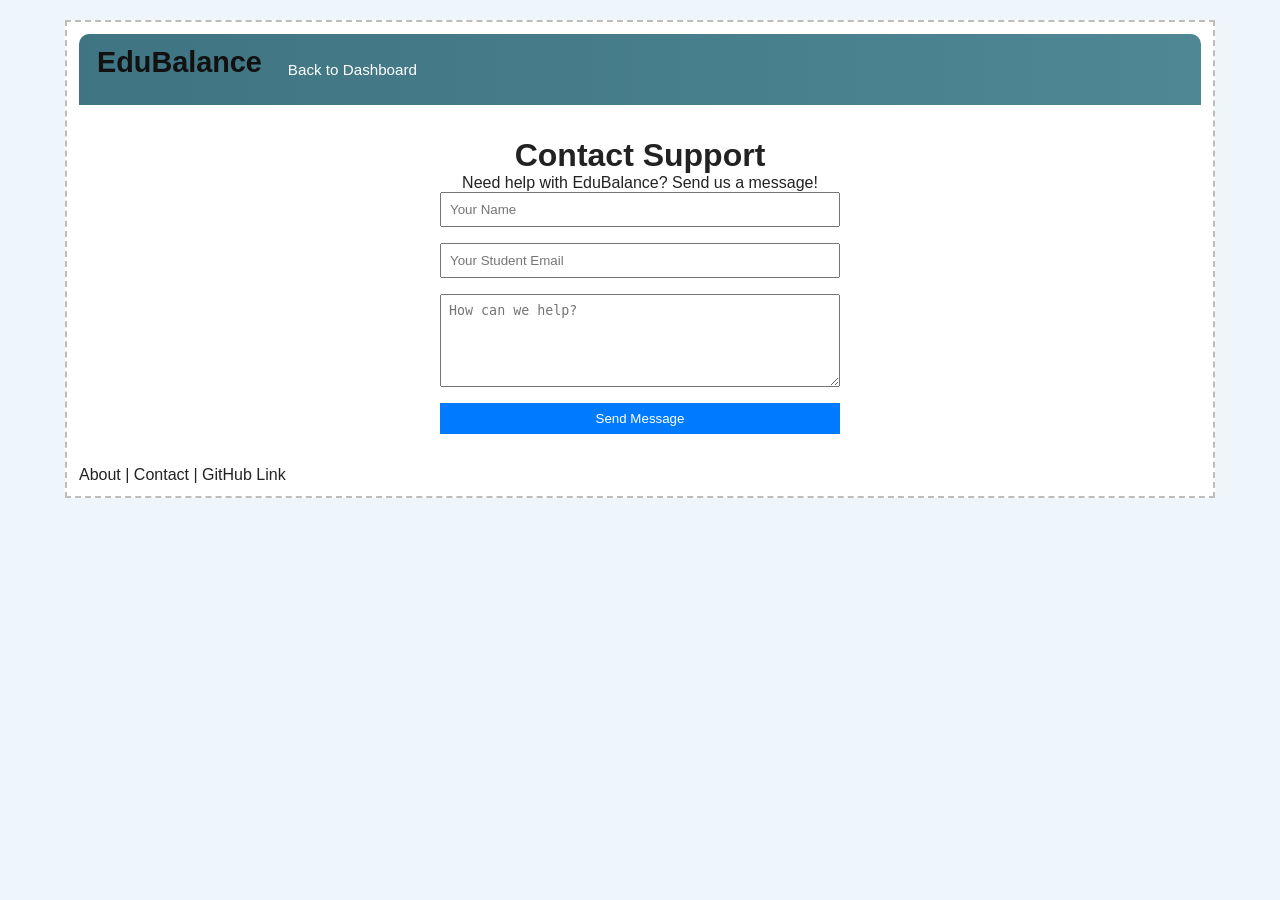
==== support.html @ 6684191d "Issue 10: Created support.html with contact form" ====
<!DOCTYPE html>
<html lang="en">
<head>
    <meta charset="UTF-8">
    <meta name="viewport" content="width=device-width, initial-scale=1.0">
    <title>EduBalance - Support</title>
    <link rel="stylesheet" href="styles.css">
</head>
<body>
    <div class="page-wrapper">
        <header>
            <div class="logo-container">
                <h2>EduBalance</h2>
            </div>
            <nav aria-label="Main Navigation">
                <ul>
                    <li><a href="index.html">Back to Dashboard</a></li>
                </ul>
            </nav>
        </header>
        <main class="support-container" style="padding: 2rem; text-align: center;">
            <h1>Contact Support</h1>
            <p>Need help with EduBalance? Send us a message!</p>
            <form style="max-width: 400px; margin: 0 auto; display: flex; flex-direction: column; gap: 1rem;">
                <input type="text" placeholder="Your Name" required style="padding: 0.5rem;">
                <input type="email" placeholder="Your Student Email" required style="padding: 0.5rem;">
                <textarea placeholder="How can we help?" rows="5" required style="padding: 0.5rem;"></textarea>
                <button type="submit" style="padding: 0.5rem; background: #007bff; color: white; border: none; cursor: pointer;">Send Message</button>
            </form>
        </main>
        <footer>
            <p>About | Contact | GitHub Link</p>
        </footer>
    </div>
</body>
</html>
---- styles.css ----
/* RESET */
* {
    margin: 0;
    padding: 0;
    box-sizing: border-box;
}

/* BODY */
body {
    font-family: Arial, sans-serif;
    background-color: #eef6fb;
    color: #222;
    padding: 20px;
}

/* PAGE WRAPPER */
.page-wrapper {
    max-width: 1150px;
    margin: 0 auto;
    background-color: #ffffff;
    border: 2px dashed #bdbdbd;
    padding: 12px;
}

/* HEADER */
header {
    background: linear-gradient(to right, #3f7482, #4f8794);
    padding: 12px 18px;
    display: grid;
    grid-template-columns: auto 1fr 220px;
    align-items: center;
    gap: 18px;
    border-radius: 10px 10px 0 0;
}

/* LOGO */
.logo-container {
    display: flex;
    align-items: center;
}

.logo {
    width: 46px;
    height: 46px;
    object-fit: contain;
    border-radius: 10px;
}

/* NAV */
nav ul {
    display: flex;
    align-items: center;
    list-style: none;
    gap: 28px;
    flex-wrap: wrap;
}

nav a {
    text-decoration: none;
    color: #ffffff;
    font-size: 0.95rem;
    padding: 6px 8px;
    border-radius: 6px;
}

nav a.active {
    background-color: rgba(255, 255, 255, 0.12);
}

nav a:hover {
    background-color: rgba(255, 255, 255, 0.16);
}

/* SEARCH */
input[type="search"] {
    width: 100%;
    padding: 10px 14px;
    border: 1px solid #b7b7b7;
    border-radius: 10px;
    background-color: #ffffff;
}

/* ACCESSIBILITY */
.visually-hidden {
    position: absolute;
    width: 1px;
    height: 1px;
    overflow: hidden;
    clip: rect(0, 0, 0, 0);
    white-space: nowrap;
}

/* HERO */
.hero {
    background-color: #dceefd;
    text-align: center;
    padding: 36px 20px 30px;
    border-left: 1px solid #d7e6f0;
    border-right: 1px solid #d7e6f0;
}

.hero h1 {
    font-size: 3rem;
    font-weight: 800;
    color: #111;
    margin-bottom: 20px;
}

.add-task-btn {
    background-color: #4c8390;
    color: #ffffff;
    border: none;
    border-radius: 10px;
    padding: 12px 28px;
    font-size: 1.1rem;
    font-weight: 700;
    box-shadow: 0 2px 6px rgba(0, 0, 0, 0.2);
}

/* MAIN GRID */
.dashboard-grid {
    display: grid;
    grid-template-columns: 1fr 1fr 1fr;
    grid-template-areas:
        "upcoming tools jobs"
        "discounts discounts discounts";
    gap: 16px;
    padding: 18px;
    background-color: #ffffff;
}

/* PANELS */
.upcoming,
.tools,
.jobs,
.discounts {
    background-color: #fbfbfb;
    border: 2px solid #4b7d87;
    border-radius: 16px;
    padding: 16px;
}

.upcoming { grid-area: upcoming; }
.tools { grid-area: tools; }
.jobs { grid-area: jobs; }
.discounts { grid-area: discounts; }

h2 {
    font-size: 1.8rem;
    margin-bottom: 14px;
    color: #111;
}

/* UPCOMING */
.upcoming ul {
    list-style: none;
    display: grid;
    gap: 12px;
}

.upcoming li {
    font-size: 1.1rem;
    padding-bottom: 6px;
}

/* TOOL CARDS */
.tool-cards {
    display: grid;
    gap: 10px;
}

.tools .card {
    background-color: #ededed;
    border: 1px solid #a9a9a9;
    border-radius: 10px;
    padding: 12px 14px;
}

/* JOB CARDS */
.jobs .card {
    background: transparent;
    border: none;
    border-bottom: 1px solid #cfcfcf;
    border-radius: 0;
    padding: 10px 0;
    margin: 0;
}

/* DISCOUNTS */
.discount-row {
    display: grid;
    grid-template-columns: repeat(3, 1fr);
    gap: 12px;
}

.discounts .card {
    background-color: #f2f2f2;
    border: 1px solid #c7c7c7;
    border-radius: 10px;
    padding: 14px;
    min-height: 72px;
}

/* FOOTER */
.footer {
  margin-top: 40px;
  padding: 20px;
  text-align: center;
  background: #f0f0f0;
}

.footer-links {
  margin-bottom: 10px;
}

.footer-links a {
  margin: 0 10px;
  text-decoration: none;
  color: #333;
}

.footer-links a:hover {
  text-decoration: underline;
}

.footer-text {
  font-size: 14px;
  color: #777;
}

/* RESPONSIVE */
@media (max-width: 900px) {
    header {
        grid-template-columns: 1fr;
        gap: 12px;
    }

    nav ul {
        justify-content: center;
        gap: 14px;
    }

    .hero h1 {
        font-size: 2.2rem;
    }

    .dashboard-grid {
        grid-template-columns: 1fr;
        grid-template-areas:
            "upcoming"
            "tools"
            "jobs"
            "discounts";
    }

    .discount-row {
        grid-template-columns: 1fr;
    }
}
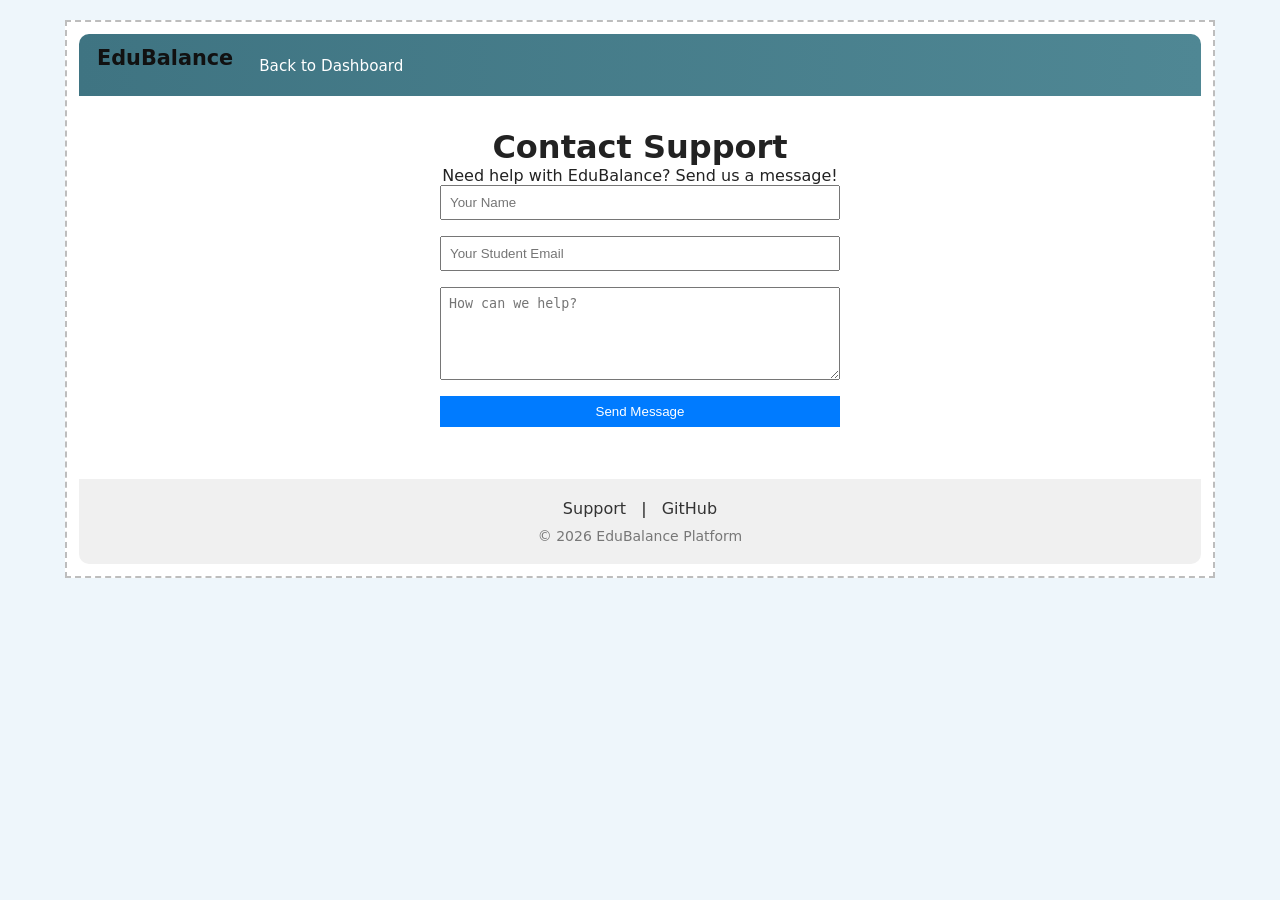
==== commit 0295d449: "FEATURE-Continuation-of-Footer-with-Links:-Added-Support-Links" ====
--- a/support.html
+++ b/support.html
@@ -28,8 +28,13 @@
                 <button type="submit" style="padding: 0.5rem; background: #007bff; color: white; border: none; cursor: pointer;">Send Message</button>
             </form>
         </main>
-        <footer>
-            <p>About | Contact | GitHub Link</p>
+        <!-- Footer -->
+        <footer class="footer">
+            <div class="footer-links">
+                <a href="support.html">Support</a> |
+                <a href="https://github.com/Elreezy-max/group4-project-website">GitHub</a>
+            </div>
+            <p class="footer-text">&copy; 2026 EduBalance Platform</p>
         </footer>
     </div>
 </body>
--- a/styles.css
+++ b/styles.css
@@ -1,19 +1,25 @@
-/* RESET */
+/* =========================================
+   RESET
+   ========================================= */
 * {
     margin: 0;
     padding: 0;
     box-sizing: border-box;
 }
 
-/* BODY */
+/* =========================================
+   BODY
+   ========================================= */
 body {
-    font-family: Arial, sans-serif;
+    font-family: system-ui, -apple-system, BlinkMacSystemFont, "Segoe UI", Roboto, sans-serif;
     background-color: #eef6fb;
     color: #222;
     padding: 20px;
 }
 
-/* PAGE WRAPPER */
+/* =========================================
+   PAGE WRAPPER
+   ========================================= */
 .page-wrapper {
     max-width: 1150px;
     margin: 0 auto;
@@ -22,7 +28,9 @@
     padding: 12px;
 }
 
-/* HEADER */
+/* =========================================
+   HEADER
+   ========================================= */
 header {
     background: linear-gradient(to right, #3f7482, #4f8794);
     padding: 12px 18px;
@@ -33,7 +41,6 @@
     border-radius: 10px 10px 0 0;
 }
 
-/* LOGO */
 .logo-container {
     display: flex;
     align-items: center;
@@ -46,7 +53,9 @@
     border-radius: 10px;
 }
 
-/* NAV */
+/* =========================================
+   NAV
+   ========================================= */
 nav ul {
     display: flex;
     align-items: center;
@@ -61,26 +70,37 @@
     font-size: 0.95rem;
     padding: 6px 8px;
     border-radius: 6px;
+    transition: background-color 0.2s ease;
 }
 
 nav a.active {
-    background-color: rgba(255, 255, 255, 0.12);
+    background-color: rgba(255, 255, 255, 0.2);
 }
 
 nav a:hover {
     background-color: rgba(255, 255, 255, 0.16);
 }
 
-/* SEARCH */
+/* =========================================
+   SEARCH
+   ========================================= */
 input[type="search"] {
     width: 100%;
     padding: 10px 14px;
     border: 1px solid #b7b7b7;
     border-radius: 10px;
     background-color: #ffffff;
-}
-
-/* ACCESSIBILITY */
+    font-size: 0.9rem;
+}
+
+input[type="search"]:focus {
+    outline: 2px solid #3f7482;
+    outline-offset: 2px;
+}
+
+/* =========================================
+   ACCESSIBILITY
+   ========================================= */
 .visually-hidden {
     position: absolute;
     width: 1px;
@@ -90,7 +110,9 @@
     white-space: nowrap;
 }
 
-/* HERO */
+/* =========================================
+   HERO
+   ========================================= */
 .hero {
     background-color: #dceefd;
     text-align: center;
@@ -106,6 +128,9 @@
     margin-bottom: 20px;
 }
 
+/* =========================================
+   BUTTON
+   ========================================= */
 .add-task-btn {
     background-color: #4c8390;
     color: #ffffff;
@@ -115,9 +140,98 @@
     font-size: 1.1rem;
     font-weight: 700;
     box-shadow: 0 2px 6px rgba(0, 0, 0, 0.2);
-}
-
-/* MAIN GRID */
+    cursor: pointer;
+    transition: transform 0.2s ease, box-shadow 0.2s ease;
+}
+
+.add-task-btn:hover {
+    transform: translateY(-2px);
+    box-shadow: 0 6px 12px rgba(0, 0, 0, 0.15);
+}
+
+/* =========================================
+   TASK SECTION
+   ========================================= */
+.task-section {
+    background: #fff;
+    border: 1px solid #cdd4da;
+    border-left: 1px solid #d7e6f0;
+    border-right: 1px solid #d7e6f0;
+    padding: 20px 24px;
+}
+
+.task-section h2 {
+    font-size: 1.2rem;
+    font-weight: 700;
+    margin-bottom: 14px;
+    color: #111;
+}
+
+.task-input-area {
+    display: flex;
+    gap: 10px;
+    margin-bottom: 16px;
+    flex-wrap: wrap;
+}
+
+.task-input-area input[type="text"],
+.task-input-area input[type="datetime-local"] {
+    padding: 9px 12px;
+    border: 1px solid #cdd4da;
+    border-radius: 6px;
+    font-size: 13px;
+    font-family: inherit;
+    outline: none;
+}
+
+.task-input-area input[type="text"] {
+    flex: 1;
+}
+
+.task-input-area input[type="text"]:focus,
+.task-input-area input[type="datetime-local"]:focus {
+    border-color: #2e7d7a;
+}
+
+.task-list {
+    list-style: none;
+    display: flex;
+    flex-direction: column;
+    gap: 10px;
+}
+
+.task-item {
+    display: flex;
+    align-items: center;
+    gap: 8px;
+    font-size: 13px;
+    padding: 6px 0;
+    border-bottom: 1px solid #eee;
+}
+
+.task-item:last-child {
+    border-bottom: none;
+}
+
+.task-item input[type="checkbox"] {
+    width: 14px;
+    height: 14px;
+    accent-color: #2e7d7a;
+    cursor: pointer;
+}
+
+.task-item label {
+    cursor: pointer;
+}
+
+.task-item.done label {
+    text-decoration: line-through;
+    color: #999;
+}
+
+/* =========================================
+   MAIN GRID
+   ========================================= */
 .dashboard-grid {
     display: grid;
     grid-template-columns: 1fr 1fr 1fr;
@@ -129,7 +243,9 @@
     background-color: #ffffff;
 }
 
-/* PANELS */
+/* =========================================
+   PANELS
+   ========================================= */
 .upcoming,
 .tools,
 .jobs,
@@ -146,12 +262,14 @@
 .discounts { grid-area: discounts; }
 
 h2 {
-    font-size: 1.8rem;
+    font-size: 1.3rem;
     margin-bottom: 14px;
     color: #111;
 }
 
-/* UPCOMING */
+/* =========================================
+   UPCOMING
+   ========================================= */
 .upcoming ul {
     list-style: none;
     display: grid;
@@ -159,11 +277,18 @@
 }
 
 .upcoming li {
-    font-size: 1.1rem;
+    font-size: 1rem;
     padding-bottom: 6px;
-}
-
-/* TOOL CARDS */
+    border-bottom: 1px solid #eee;
+}
+
+.upcoming li:last-child {
+    border-bottom: none;
+}
+
+/* =========================================
+   TOOL CARDS
+   ========================================= */
 .tool-cards {
     display: grid;
     gap: 10px;
@@ -174,9 +299,19 @@
     border: 1px solid #a9a9a9;
     border-radius: 10px;
     padding: 12px 14px;
-}
-
-/* JOB CARDS */
+    cursor: pointer;
+    transition: transform 0.2s ease, border-color 0.2s ease, box-shadow 0.2s ease;
+}
+
+.tools .card:hover {
+    transform: translateY(-3px);
+    border-color: #3f7482;
+    box-shadow: 0 4px 8px rgba(0, 0, 0, 0.08);
+}
+
+/* =========================================
+   JOB CARDS
+   ========================================= */
 .jobs .card {
     background: transparent;
     border: none;
@@ -184,55 +319,130 @@
     border-radius: 0;
     padding: 10px 0;
     margin: 0;
-}
-
-/* DISCOUNTS */
-.discount-row {
-    display: grid;
-    grid-template-columns: repeat(3, 1fr);
-    gap: 12px;
-}
-
-.discounts .card {
-    background-color: #f2f2f2;
-    border: 1px solid #c7c7c7;
+    display: block;
+}
+
+.jobs .card:last-child {
+    border-bottom: none;
+}
+
+/* =========================================
+   STUDENT DISCOUNTS
+   ========================================= */
+.discounts {
+    width: 100%;
+    overflow: hidden;
+}
+
+.discount-wrapper {
+    position: relative;
+    display: flex;
+    align-items: center;
+    padding: 0 30px;
+}
+
+.discount-viewport {
+    overflow: hidden;
+    width: 100%;
+}
+
+.discount-track {
+    display: flex;
+    gap: 15px;
+    transition: transform 0.3s ease;
+}
+
+.discount-card {
+    flex: 0 0 calc((100% - 30px) / 3);
+    height: 100px;
+    background: #e0f0f5;
+    border: 1px solid #4b7d87;
     border-radius: 10px;
-    padding: 14px;
-    min-height: 72px;
-}
-
-/* FOOTER */
+    display: flex;
+    align-items: center;
+    justify-content: center;
+    font-weight: bold;
+    text-align: center;
+    padding: 10px;
+    box-sizing: border-box;
+    cursor: pointer;
+    transition: transform 0.2s ease, box-shadow 0.2s ease;
+}
+
+.discount-card:hover {
+    transform: translateY(-3px);
+    box-shadow: 0 4px 8px rgba(0, 0, 0, 0.1);
+}
+
+/* =========================================
+   ARROWS
+   ========================================= */
+.arrow {
+    position: absolute;
+    top: 50%;
+    transform: translateY(-50%);
+    background: #3f7482;
+    color: white;
+    border: none;
+    width: 40px;
+    height: 40px;
+    border-radius: 50%;
+    cursor: pointer;
+    z-index: 2;
+    font-size: 1rem;
+    transition: background 0.2s ease;
+}
+
+.arrow:hover {
+    background: #2f5f6b;
+}
+
+.arrow.left {
+    left: -10px;
+}
+
+.arrow.right {
+    right: -10px;
+}
+
+/* =========================================
+   FOOTER
+   ========================================= */
 .footer {
-  margin-top: 40px;
-  padding: 20px;
-  text-align: center;
-  background: #f0f0f0;
+    margin-top: 20px;
+    padding: 20px;
+    text-align: center;
+    background: #f0f0f0;
+    border-radius: 0 0 10px 10px;
 }
 
 .footer-links {
-  margin-bottom: 10px;
+    margin-bottom: 10px;
 }
 
 .footer-links a {
-  margin: 0 10px;
-  text-decoration: none;
-  color: #333;
+    margin: 0 10px;
+    text-decoration: none;
+    color: #333;
 }
 
 .footer-links a:hover {
-  text-decoration: underline;
+    text-decoration: underline;
 }
 
 .footer-text {
-  font-size: 14px;
-  color: #777;
-}
-
-/* RESPONSIVE */
+    font-size: 14px;
+    color: #777;
+}
+
+/* =========================================
+   RESPONSIVE — TABLET
+   ========================================= */
 @media (max-width: 900px) {
     header {
         grid-template-columns: 1fr;
         gap: 12px;
+        text-align: center;
     }
 
     nav ul {
@@ -253,7 +463,38 @@
             "discounts";
     }
 
-    .discount-row {
-        grid-template-columns: 1fr;
+    .discount-card {
+        flex: 0 0 calc((100% - 15px) / 2);
+    }
+}
+
+/* =========================================
+   RESPONSIVE — MOBILE
+   ========================================= */
+@media (max-width: 600px) {
+    body {
+        padding: 10px;
+    }
+
+    .hero h1 {
+        font-size: 1.8rem;
+    }
+
+    nav ul {
+        flex-direction: column;
+        gap: 8px;
+    }
+
+    .task-input-area {
+        flex-direction: column;
+    }
+
+    .task-input-area input,
+    .task-input-area button {
+        width: 100%;
+    }
+
+    .discount-card {
+        flex: 0 0 100%;
     }
 }
